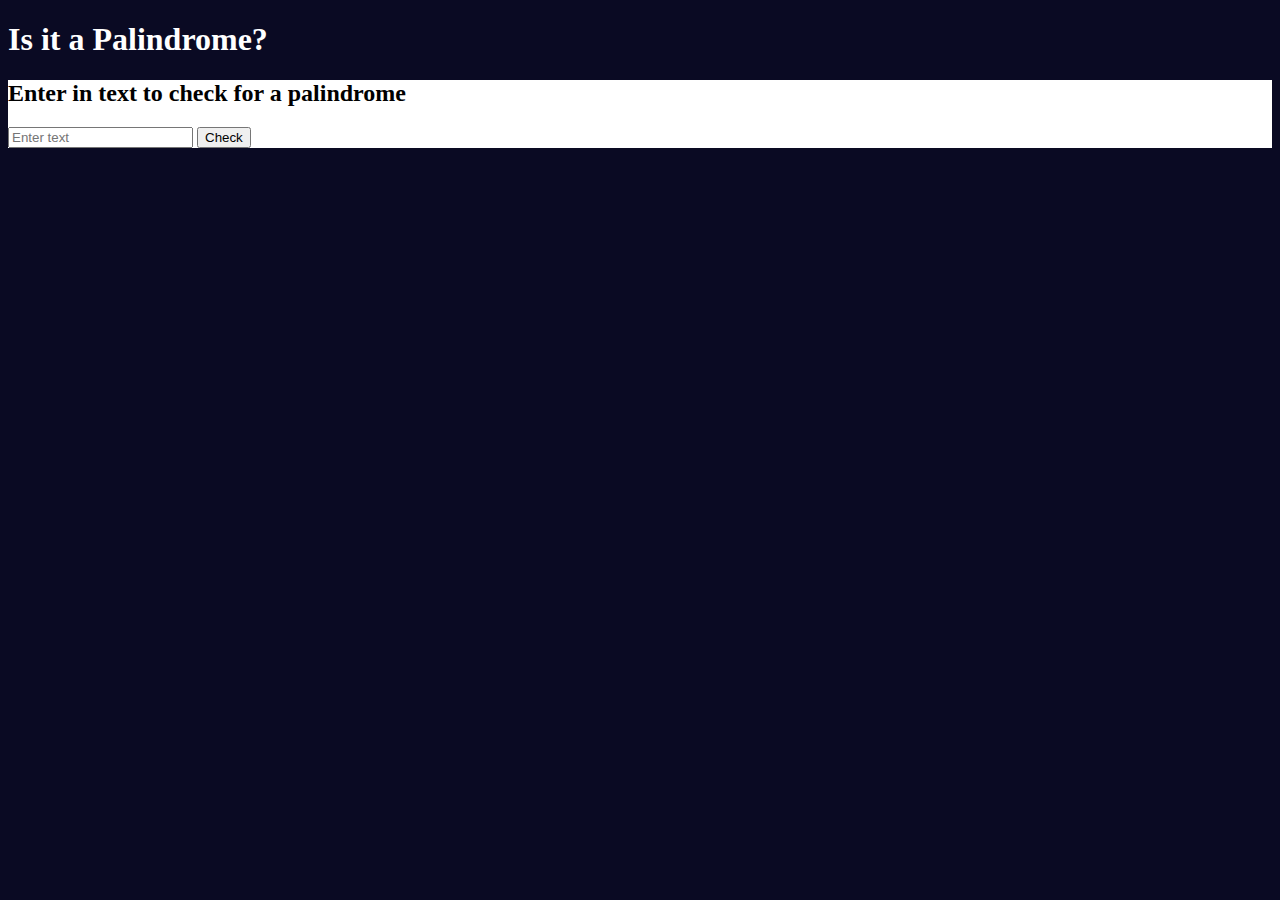
==== Palindrome Checker.html @ 59ef448f "primer commit" ====
<!DOCTYPE html>
<html lang="es">
<head>
    <meta charset="UTF-8">
    <meta name="viewport" content="width=device-width, initial-scale=1.0">
    <title>Palindrome Checker</title>
</head>
<link rel="stylesheet" href="styles.css">
<body>
   <p id="titulo">Is it a Palindrome?</p>
   <div id="checker">
    <h2>Enter in text to check for a palindrome</h2>
    <input id="text-input" placeholder="Enter text"></input>
    <button id="check-btn">Check</button>
    <div id="result">
   </div>
   

   </div>

   <script>
       // Seleccionamos los elementos
       const checkBtn = document.getElementById("check-btn");
       const textInput = document.getElementById("text-input");
       const result = document.getElementById("result").querySelector("p");

       // Agregamos un listener al botón
       checkBtn.addEventListener("click", function() {
           const inputText = textInput.value.trim();

           // Caso 1: Verificar si el campo está vacío
           if (!inputText) {
               alert("Please input a value");
           } 
           // Caso 2: Verificar si es una letra "A" o "a"
           else if (inputText === "A" || inputText === "a") {
               result.textContent = `${inputText} is a palindrome`;
           } 
           // Caso 3: Verificar si es una sola letra diferente de "A" (todas las letras individuales son palíndromos)
           else if (inputText.length === 1) {
               result.textContent = `${inputText} is a palindrome`;
           } 
           // Caso 4: Verificar si el texto completo es un palíndromo (más de una letra, incluyendo caracteres especiales)
           else {
               // Convertimos el texto a minúsculas
               const cleanedText = inputText.toLowerCase().replace(/[^a-z0-9]/g, '');
               const reversedText = cleanedText.split('').reverse().join('');

               // Comparamos el texto normal con el texto invertido
               if (cleanedText === reversedText) {
                   result.textContent = `${inputText} is a palindrome`;
               } else {
                   result.textContent = `${inputText} is not a palindrome`;
               }
           }
       });
   </script>
</body>
</html>
---- styles.css ----
body{
background-color: #0a0a23;
display: block;
}
#titulo{
    color: white;
    display: block;
    font-size: 2em;
    margin-block-start: 0.67em;
    margin-block-end: 0.67em;
    margin-inline-start: 0px;
    margin-inline-end: 0px;
    font-weight: bold;
    unicode-bidi: isolate;
}
#checker{
    background-color: white;
    border-radius: 10;

}
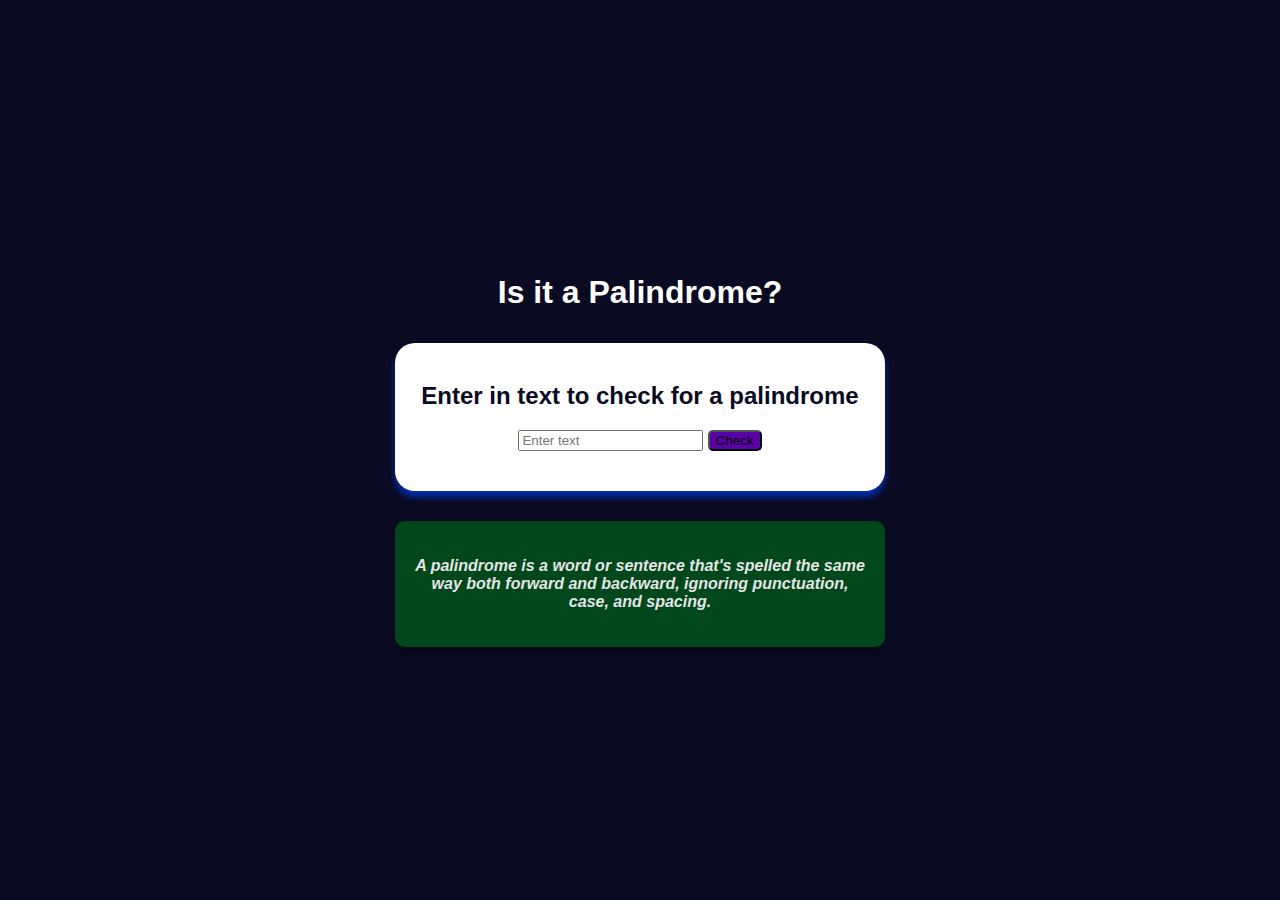
==== commit 4afa7986: "finale commit" ====
--- a/Palindrome Checker.html
+++ b/Palindrome Checker.html
@@ -1,5 +1,5 @@
 <!DOCTYPE html>
-<html lang="es">
+<html lang="en">
 <head>
     <meta charset="UTF-8">
     <meta name="viewport" content="width=device-width, initial-scale=1.0">
@@ -9,15 +9,18 @@
 <body>
    <p id="titulo">Is it a Palindrome?</p>
    <div id="checker">
-    <h2>Enter in text to check for a palindrome</h2>
-    <input id="text-input" placeholder="Enter text"></input>
-    <button id="check-btn">Check</button>
-    <div id="result">
+        <div id="texto">
+            <h2>Enter in text to check for a palindrome</h2>
+            <input id="text-input" placeholder="Enter text"></input>
+            <button id="check-btn">Check</button>
+        </div>
+        <div id="result">
+            <p></p>
+        </div>
    </div>
-   
-
-   </div>
-
+   <div id="recuadro" >
+    <p id="dato">A palindrome is a word or sentence that's spelled the same way both forward and backward, ignoring punctuation, case, and spacing.</p>
+</div>  
    <script>
        // Seleccionamos los elementos
        const checkBtn = document.getElementById("check-btn");
@@ -34,11 +37,11 @@
            } 
            // Caso 2: Verificar si es una letra "A" o "a"
            else if (inputText === "A" || inputText === "a") {
-               result.textContent = `${inputText} is a palindrome`;
+               result.textContent = `${inputText} is a palindrome.`;
            } 
            // Caso 3: Verificar si es una sola letra diferente de "A" (todas las letras individuales son palíndromos)
            else if (inputText.length === 1) {
-               result.textContent = `${inputText} is a palindrome`;
+               result.textContent = `${inputText} is a palindrome.`;
            } 
            // Caso 4: Verificar si el texto completo es un palíndromo (más de una letra, incluyendo caracteres especiales)
            else {
@@ -48,9 +51,9 @@
 
                // Comparamos el texto normal con el texto invertido
                if (cleanedText === reversedText) {
-                   result.textContent = `${inputText} is a palindrome`;
+                   result.textContent = `${inputText} is a palindrome.`;
                } else {
-                   result.textContent = `${inputText} is not a palindrome`;
+                   result.textContent = `${inputText} is not a palindrome.`;
                }
            }
        });
--- a/styles.css
+++ b/styles.css
@@ -1,20 +1,60 @@
-body{
-background-color: #0a0a23;
-display: block;
+body {
+    background-color: #0a0a23;
+    display: flex;
+    justify-content: center;
+    align-items: center;
+    flex-direction: column; /* Alinea los elementos en columna */
+    height: 100vh;
+    margin: 0;
+    font-family: Verdana, Geneva, Tahoma, sans-serif;
 }
-#titulo{
+
+#titulo {
     color: white;
-    display: block;
     font-size: 2em;
-    margin-block-start: 0.67em;
-    margin-block-end: 0.67em;
-    margin-inline-start: 0px;
-    margin-inline-end: 0px;
     font-weight: bold;
-    unicode-bidi: isolate;
+    margin: 0.67em 0;
+    text-align: center;
 }
-#checker{
+
+#checker {
+    width: min(100vw, 450px);
+    min-height: 100px;
+    border-radius: 20px;
+    display: flex;
+    align-items: center;
+    justify-content: center;
+    flex-wrap: wrap;
+    padding: 20px;
+    margin: 10px 0;
     background-color: white;
-    border-radius: 10;
+    box-shadow: 0 6px 6px #002ead;
+}
 
-}+#texto {
+    color: #0a0a23;
+    margin-bottom: 20px;
+    text-align: center;
+}
+
+#check-btn {
+    background-color: #5a01a7;
+    border-radius: 5px;
+}
+
+#recuadro {
+    background-color: #00471b;
+    color: white;
+    padding: 20px;
+    border-radius: 10px;
+    max-width: 450px;
+    margin-top: 20px; /* Separa el recuadro verde del cuadro blanco */
+    text-align: center;
+    box-shadow: 0px 4px 6px rgba(0, 0, 0, 0.3);
+}
+
+#dato {
+    font-style: italic;
+    font-weight: bold;
+    color: #e5e5e5;
+}
